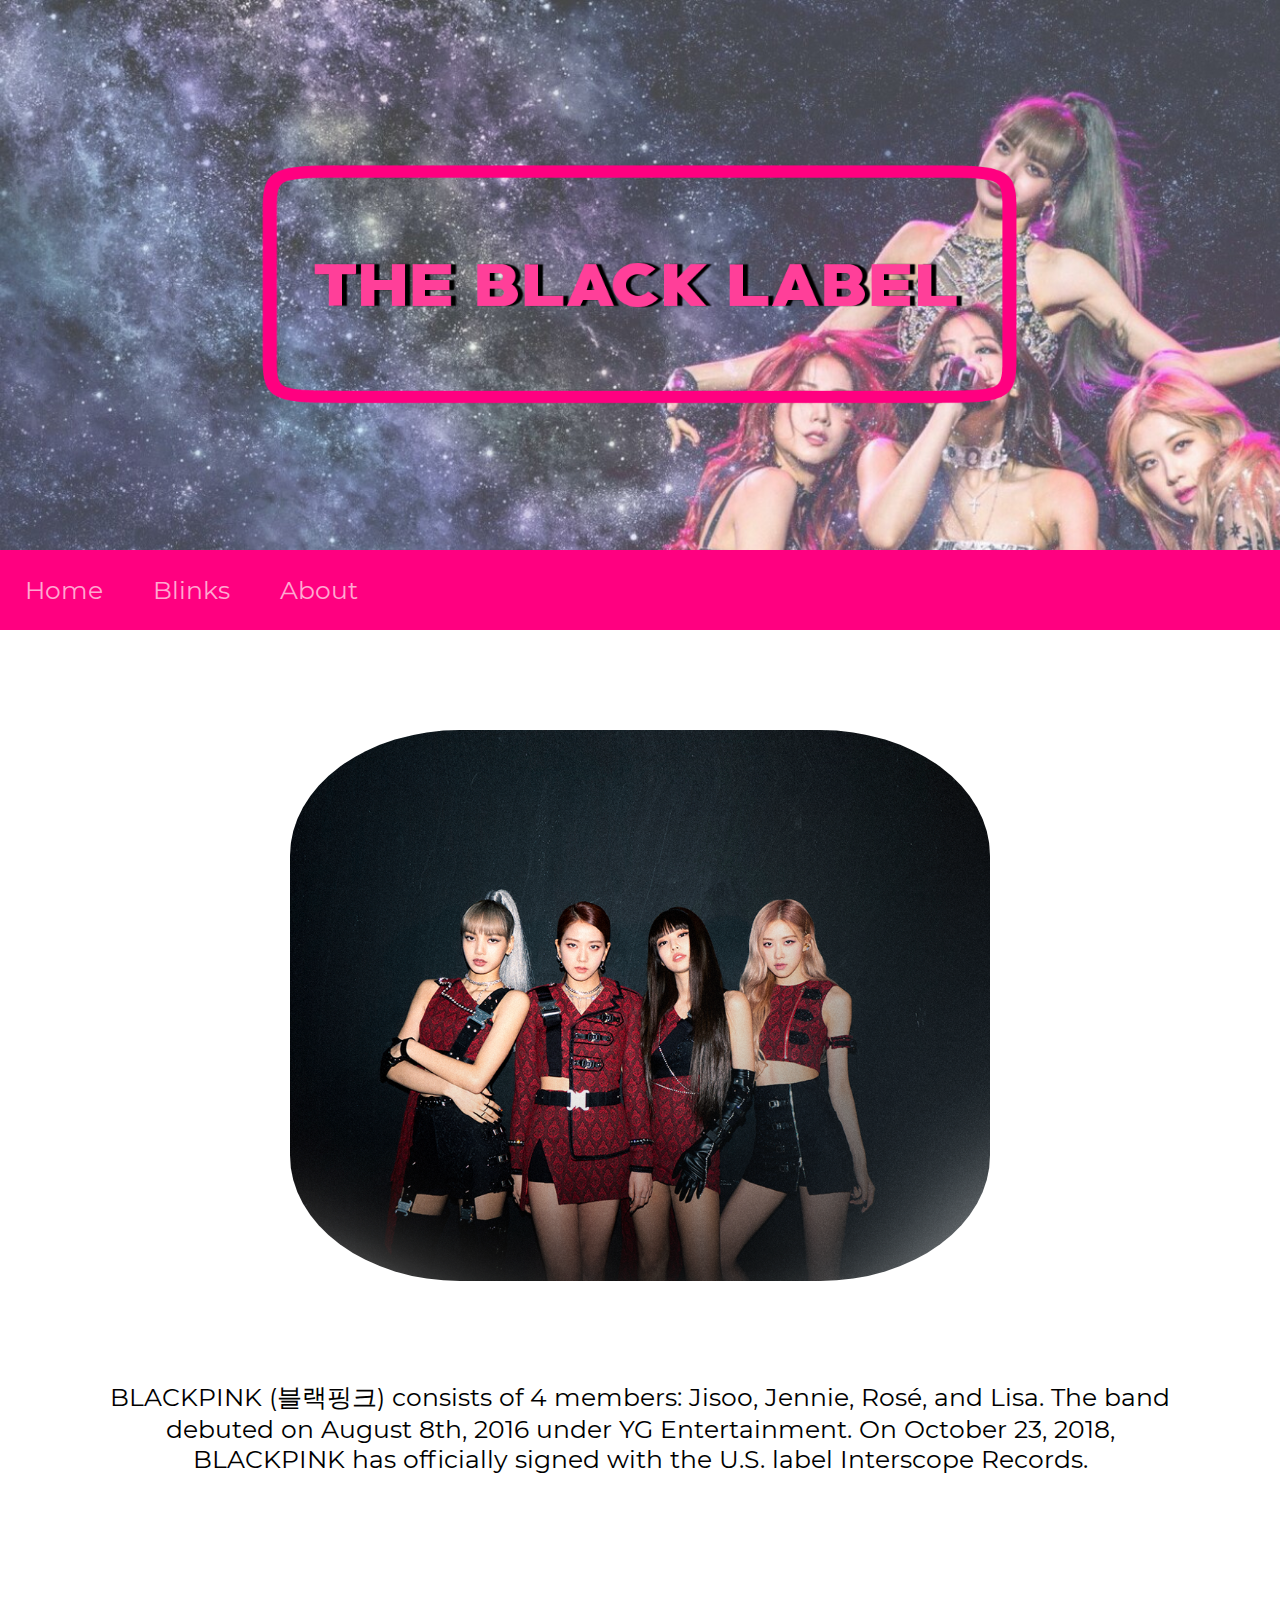
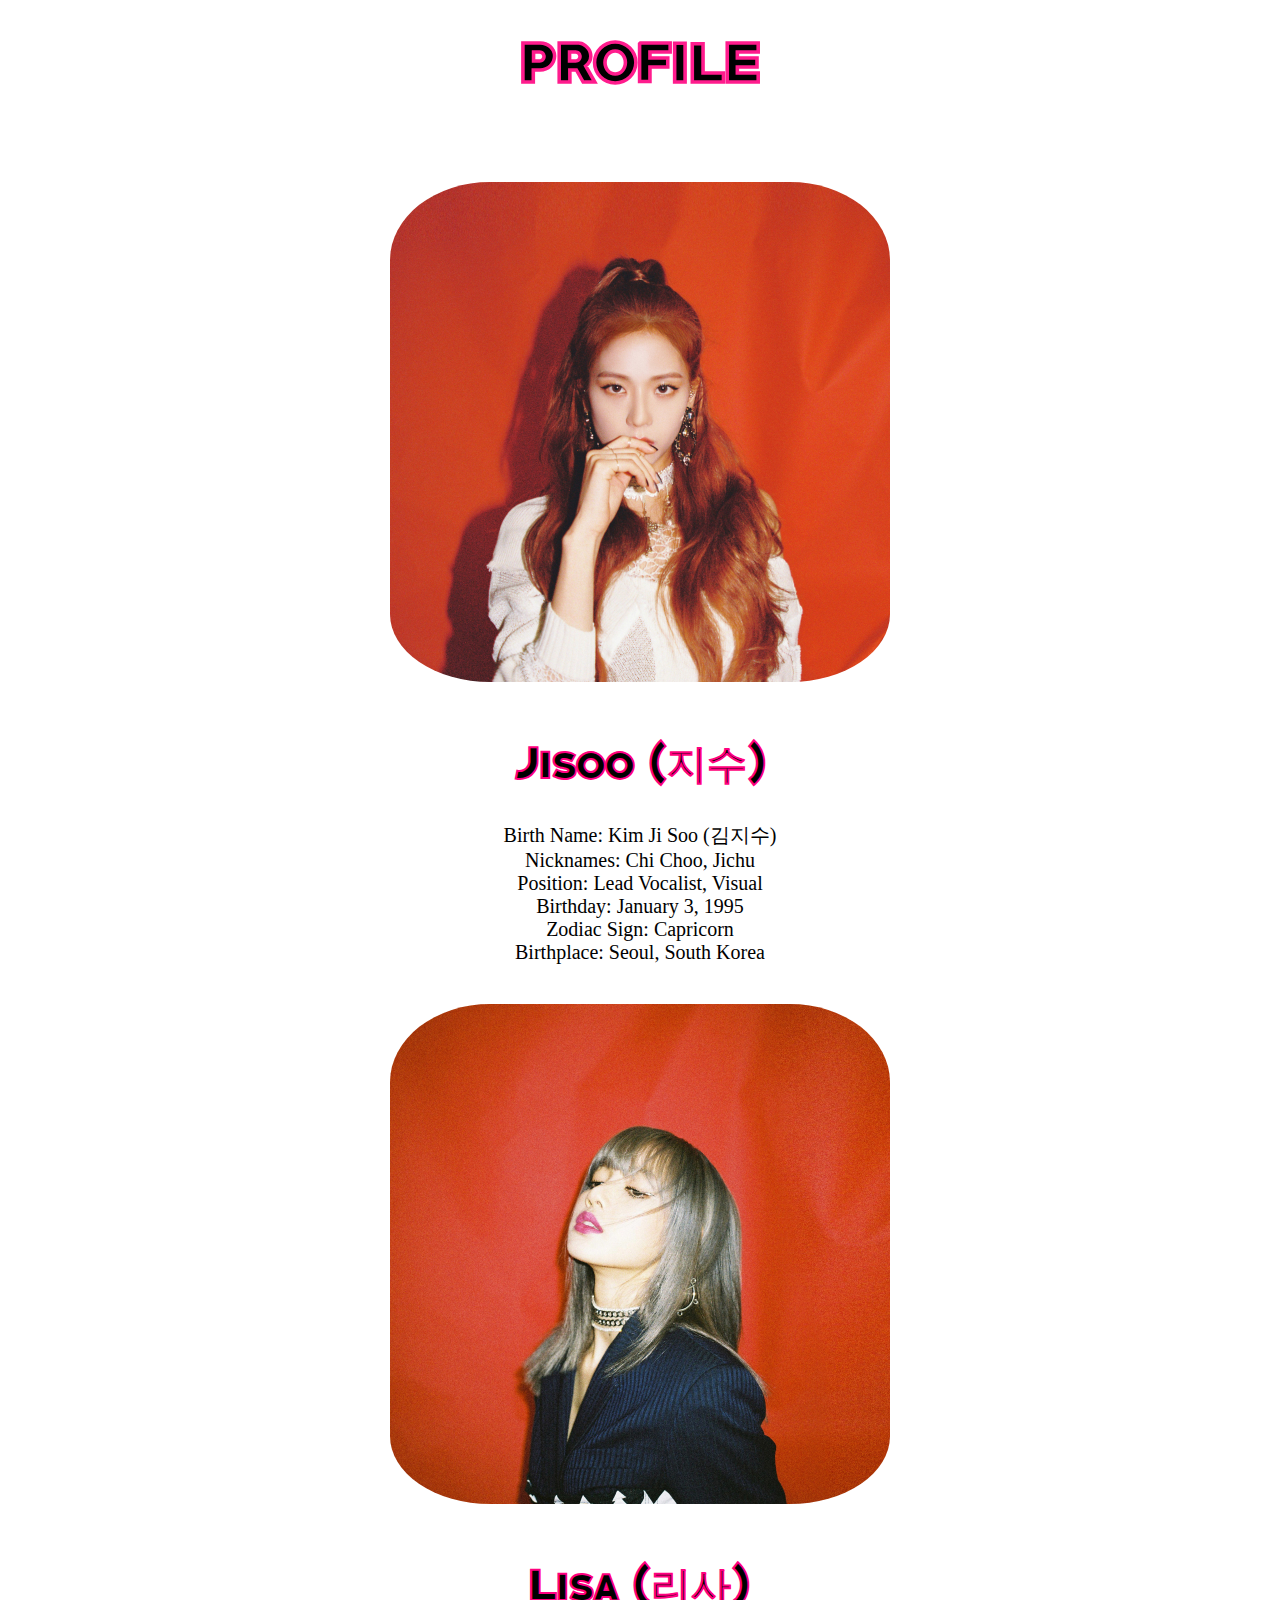
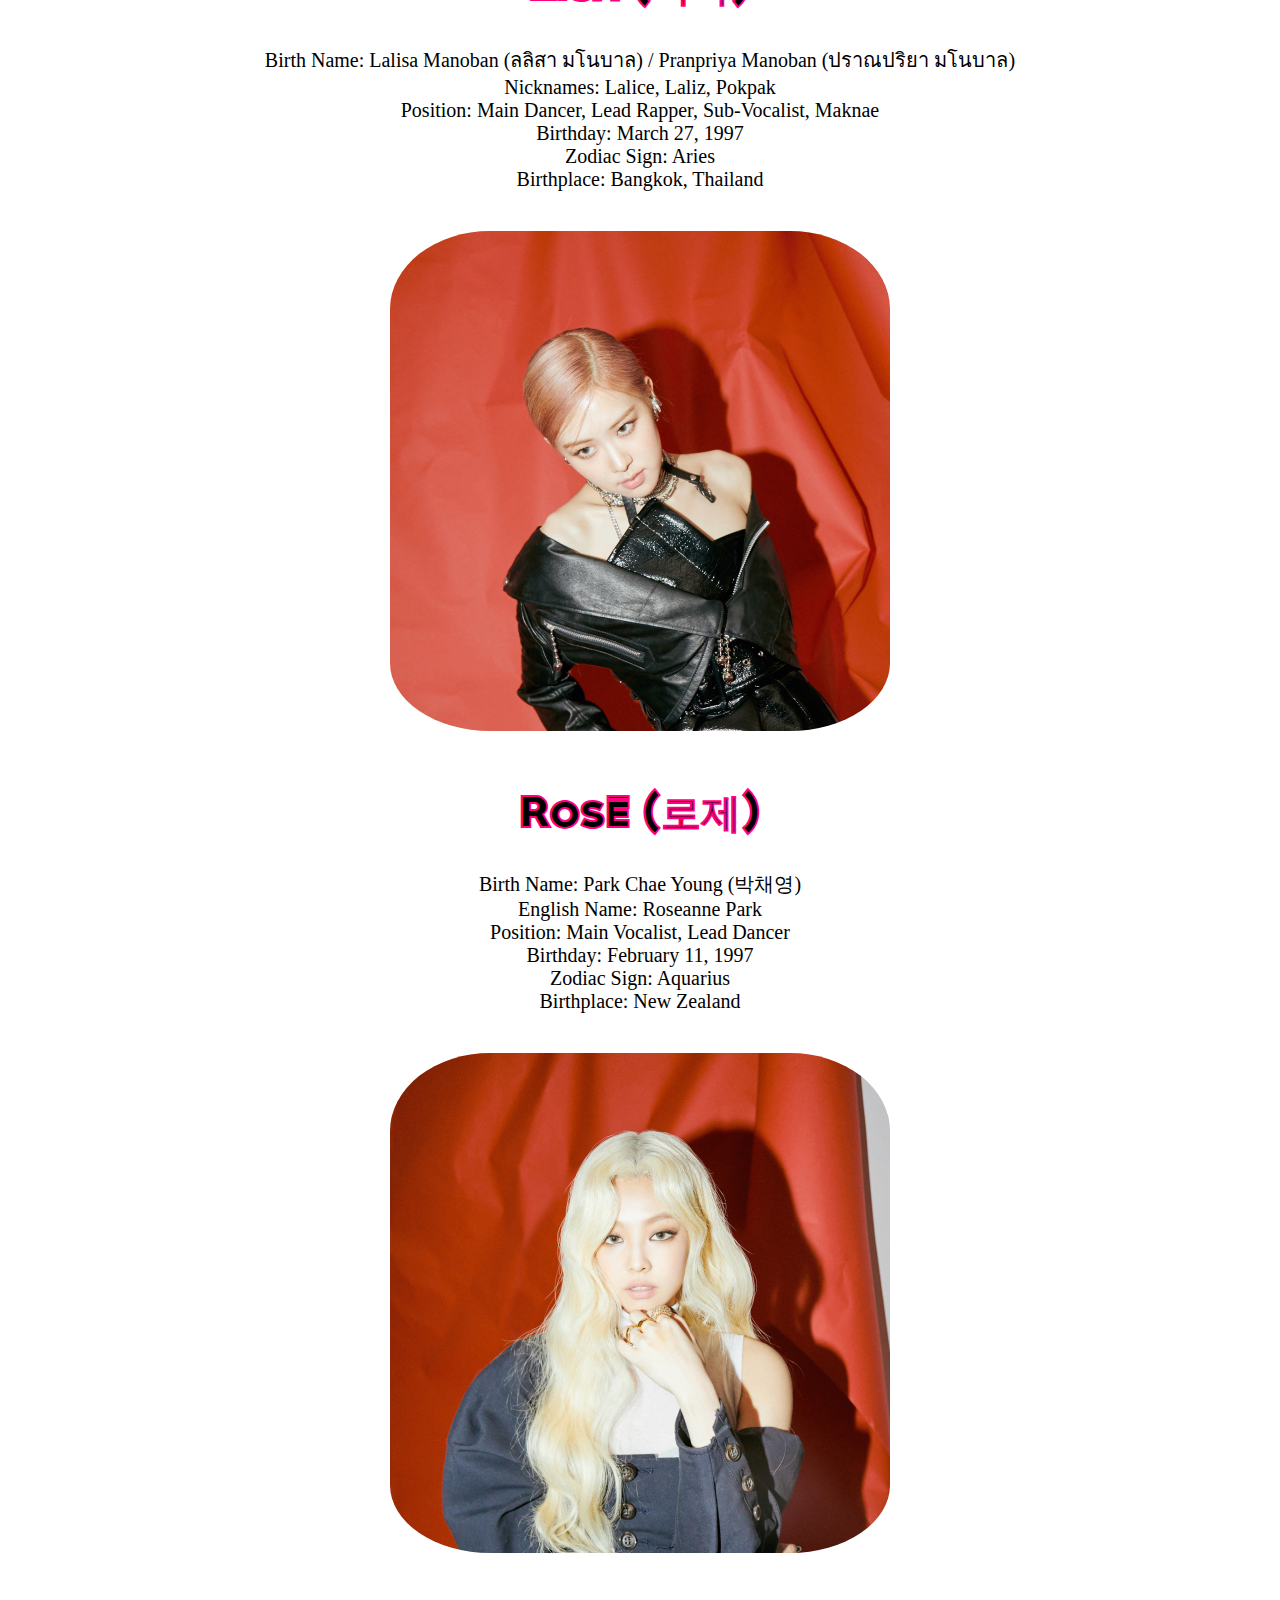
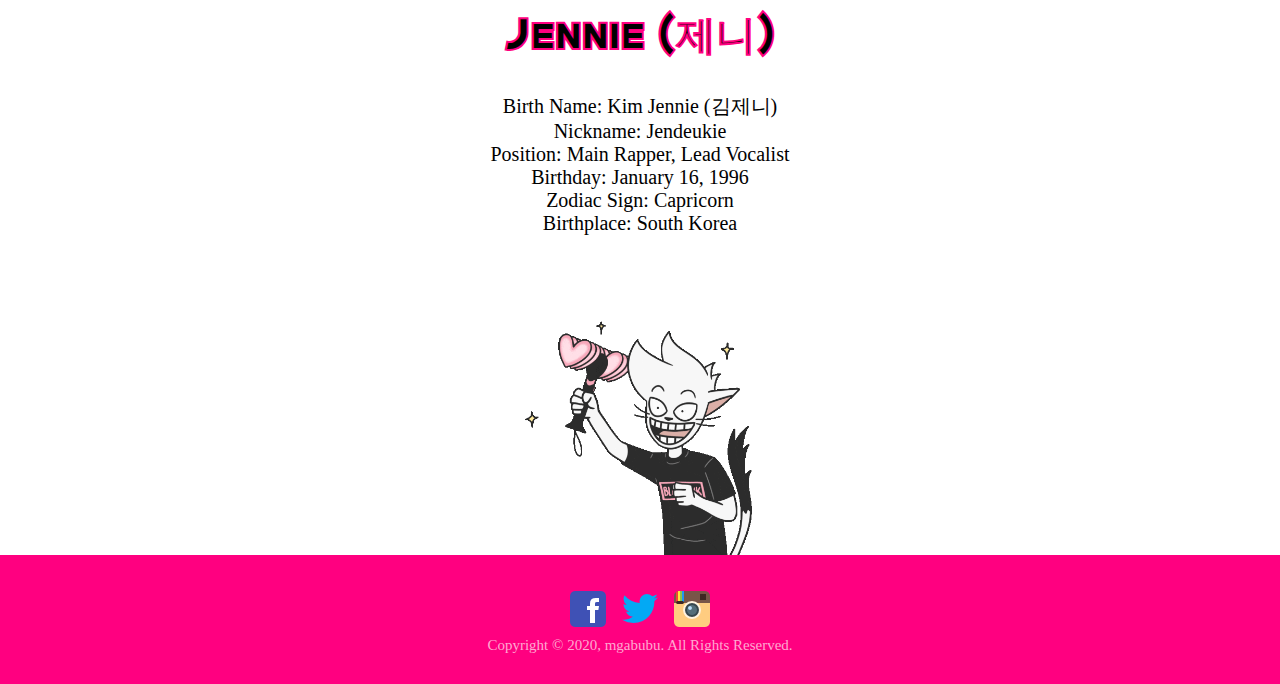
==== index.html @ 603884c1 "Add files via upload" ====
<!DOCTYPE html>
<html lang="en">
<head>
    <meta charset="UTF-8">
    <meta name="viewport" content="width=device-width, initial-scale=1.0">
    <meta http-equiv="X-UA-Compatible" content="ie=edge">
    <title>Black Label</title>
    <link rel="stylesheet" href=".//CSS/main.css">
</head>
<body>
    <div class="Heading">
        <img src="img/10.png" alt=""id="kpoop">
            <ul>
                    <li id="Home"><a href="index.html">Home</a></li>
                    <li id="Blinks"><a href="../teamKPOP/html/blinks.html">Blinks</a></li>
                    <li id="active"><a  href="../teamKPOP/html/about.html">About</a></li>
            </ul>
    </div>
    <div id="Intro">
        <img src="img/main.png" alt="pic" id="picture">
        <p  id="introduction">BLACKPINK (블랙핑크) consists of 4 members: Jisoo, Jennie, Rosé, and Lisa. The band debuted on August 8th, 2016 under YG Entertainment. On October 23, 2018, BLACKPINK has officially signed with the U.S. label Interscope Records.</p>
    </div>
    <div class="Profile">
        <h1 id="prof">PROFILE</h1>
        <img src="img/Jisso.jpg" alt="" id="Jisso">
        <p id="Jis">Jisoo (지수)</p>
        <p>Birth Name: Kim Ji Soo (김지수)</p>
        <p>Nicknames: Chi Choo, Jichu</p>
        <p>Position: Lead Vocalist, Visual</p>
        <p>Birthday: January 3, 1995</p>
        <p>Zodiac Sign: Capricorn</p>
        <p>Birthplace: Seoul, South Korea</p>
        <img src="img/Lisa.jpg" alt="" id="Lisa">
        <p id="Lis">Lisa (리사)</p>
        <p>Birth Name: Lalisa Manoban (ลลิสา มโนบาล) / Pranpriya Manoban (ปราณปริยา มโนบาล)</p>
        <p>Nicknames: Lalice, Laliz, Pokpak</p>
        <p>Position: Main Dancer, Lead Rapper, Sub-Vocalist, Maknae</p>
        <p>Birthday: March 27, 1997</p>
        <p>Zodiac Sign: Aries</p>
        <p>Birthplace: Bangkok, Thailand</p>
        <img src="img/Rose.jpg" alt="" id="Rose">
        <p id="Ros">Rosé (로제)</p>
        <p>Birth Name: Park Chae Young (박채영)</p>
        <p>English Name: Roseanne Park</p>
        <p>Position: Main Vocalist, Lead Dancer</p>
        <p>Birthday: February 11, 1997</p>
        <p>Zodiac Sign: Aquarius</p>
        <p>Birthplace: New Zealand</p>
        <img src="img/Jennie.jpg" alt="" id="Jen">
        <p id="Jenn">Jennie (제니)</p>
        <p>Birth Name: Kim Jennie (김제니)</p>
        <p>Nickname: Jendeukie</p>
        <p>Position: Main Rapper, Lead Vocalist</p>
        <p>Birthday: January 16, 1996</p>
        <p>Zodiac Sign: Capricorn</p>
        <p>Birthplace: South Korea</p>
        <img src="img/giphy-2.gif" alt="" id = "giphy">
    </div>
    <footer class="footer">
        <a href="https://web.facebook.com/BLACKPINKOFFICIAL"class= "social"><img src="img/facebook-48.png" alt=""></a>
        <a href="https://twitter.com/blackpinkglobal"class= "social"><img src="img/twitter-48.png" alt=""></a>
        <a href="https://www.instagram.com/blackpinkofficial/?hl=en"class= "social"><img src="img/instagram-48.png" alt=""></a>
        <p id= "theend">Copyright © 2020, mgabubu. All Rights Reserved.</p>
    </footer>
</body>
</html>
---- CSS/main.css ----
@font-face{
    src: url(../font/PRIMETIME\ ╕\ PERSONAL\ USE\ ONLY.ttf);
    font-family: "Primetime";
}
@font-face{
    src: url(../font/Montserrat/Montserrat-Regular.ttf);
    font-family: "Montserrat";
}
*{
    margin: 0;
    padding: 0;
}

body{
    background-color: white;
}
.Heading{
    text-align: center;
    background : url(../img/nn.jpg);
    background-size: cover;
}
#kpoop{
    display: block;
    margin: auto;
    width: 850px;
    height: 550px;
    display: block;
    bottom: 60px;
}
ul{
    list-style-type: none;
    overflow: hidden;
    background-color: rgb(255, 0, 128);
    background: cover;
    position: relative;
}
  
li{
    float: left;
}
  
li a{
    display: block;
    margin: auto;
    color: rgb(255, 168, 209);
    padding: 25px;
    text-decoration: none;
    font-size: 25px;
    font-family: "Montserrat"; 
}
  
li a:hover{
    background-color:whitesmoke;
} 
#picture{
    width: 700px;
    display: block;
    margin: auto;
    padding: 100px;
    border-radius: 30%;
}
#introduction{
    text-align: center;
    color: black;
    font-size: 25px;
    font-style: normal;
    font-family: "Montserrat";
    margin-bottom: 100px;
    margin-right: 100px;
    margin-left: 100px;
    
}
#Jisso, #Jen, #Lisa, #Rose{
    width: 500px;
    display: block;
    margin: auto;
    padding-top: 40px;
    padding-bottom: 50px;
    border-radius: 20%;
}
#prof, #bl{
    font-size: 50px;
    padding-top: 50px;
    padding-bottom: 50px;
    font-family: "Primetime";
    -webkit-text-stroke-color: rgb(255, 28, 141);
    -webkit-text-stroke-width: 2px;

}
.Profile{
    text-align: center;
    font-size: 20px;
}
#Lis, #Jenn, #Ros, #Jis, #deve, #get{
    text-align: center;
    font-size: 40px;
    font-family: "Primetime";
    padding-bottom:30px;
    -webkit-text-stroke-color: rgb(255, 0, 128);
    -webkit-text-stroke-width: 2px;
}
.footer{
    text-align: center;
    padding:30px 0 ;
    font-family: serif;
    background: rgb(255, 0, 128);
}
#theend{
    font-size: 15px;
    color: rgb(255, 168, 209);
}

#title, #blinks{
    text-align: center;
    font-size: 90px;
    font-family: "Primetime";
    color: rgb(255, 0, 128);
    padding-top: 250px;
    padding-bottom: 320px;
    -webkit-text-stroke-color: black;
    -webkit-text-stroke-width: 2px;

}
#content{
    text-align: center;
    padding: 60px;
    font-size: 30px;
    margin-bottom: 100px;
    margin-top: 200px;
    padding-left: 200px;
    padding-right: 150px;
}
.dev{
    padding-top: 25px;
    line-height: 50px;
    text-align: center;
}
#contact{
    text-align: center;
    padding-bottom: 60px;
    padding-top: 0px;
    font-size: 30px;
}
#giphy, #giphyy, #cute{
    padding-top: 70px;
    width: 250px;
    height: 250px;
    display: block;
    margin: auto;
}

.Blinks_Profile{
    text-align: center;
    color: black;
    font-family: "Montserrat";
    font-size: 15px;
    padding-top: 100px;

}
.Introduction{
    text-align: center;
    color: black;
    font-family: "Montserrat";
    font-size: 20px;
    padding: 50px;
}

#alea, #jenny, #mazon, #princess, #vanessa{
    width: 400px;
    height: 250px;
    border-radius: 10%;
    border: rgb(255, 0, 128) solid 7px;
    position: relative;
    right: 380px;
}
#alea_name, #jenny_name, #mazon_name, #princess_name, #vanessa_name{
    padding-top: 20px;
    position: relative;
    right: 380px;
}
#alea_age, #jenny_age, #mazon_age, #princess_age, #vanessa_age{
    position: relative;
    right: 380px;
}


#alea_department, #jenny_department, #mazon_department, #princess_department, #vanessa_department{
    padding-bottom: 100px;
    position: relative;
    right: 380px;
}

#aleah, #jen, #princes,#mazo, #vanne{
  width: 250px;
  height: 300px;
 
}

.Playlist{
  width: 600px;
  height: 1000px;
  border-radius: 20px;
  border: rgb(255, 0, 128) solid 7px;
  position: relative;
  left: 850px;
  bottom: 1450px;
  margin-bottom: -700px;
}
#aleah{
    position: relative;
    top: 20px;
    right: -2rem;
}
#jen{
    position: relative;
    top: 20px;
    left: 5rem;
}
#mazo{
    position: relative;
    top: 50px;
    right: -2rem;
}
#vanne{
    position: relative;
    top: 45px;
    left: 5rem;
}
#princes{
    position: relative;
    top: 70px;
    left: 9rem;
}
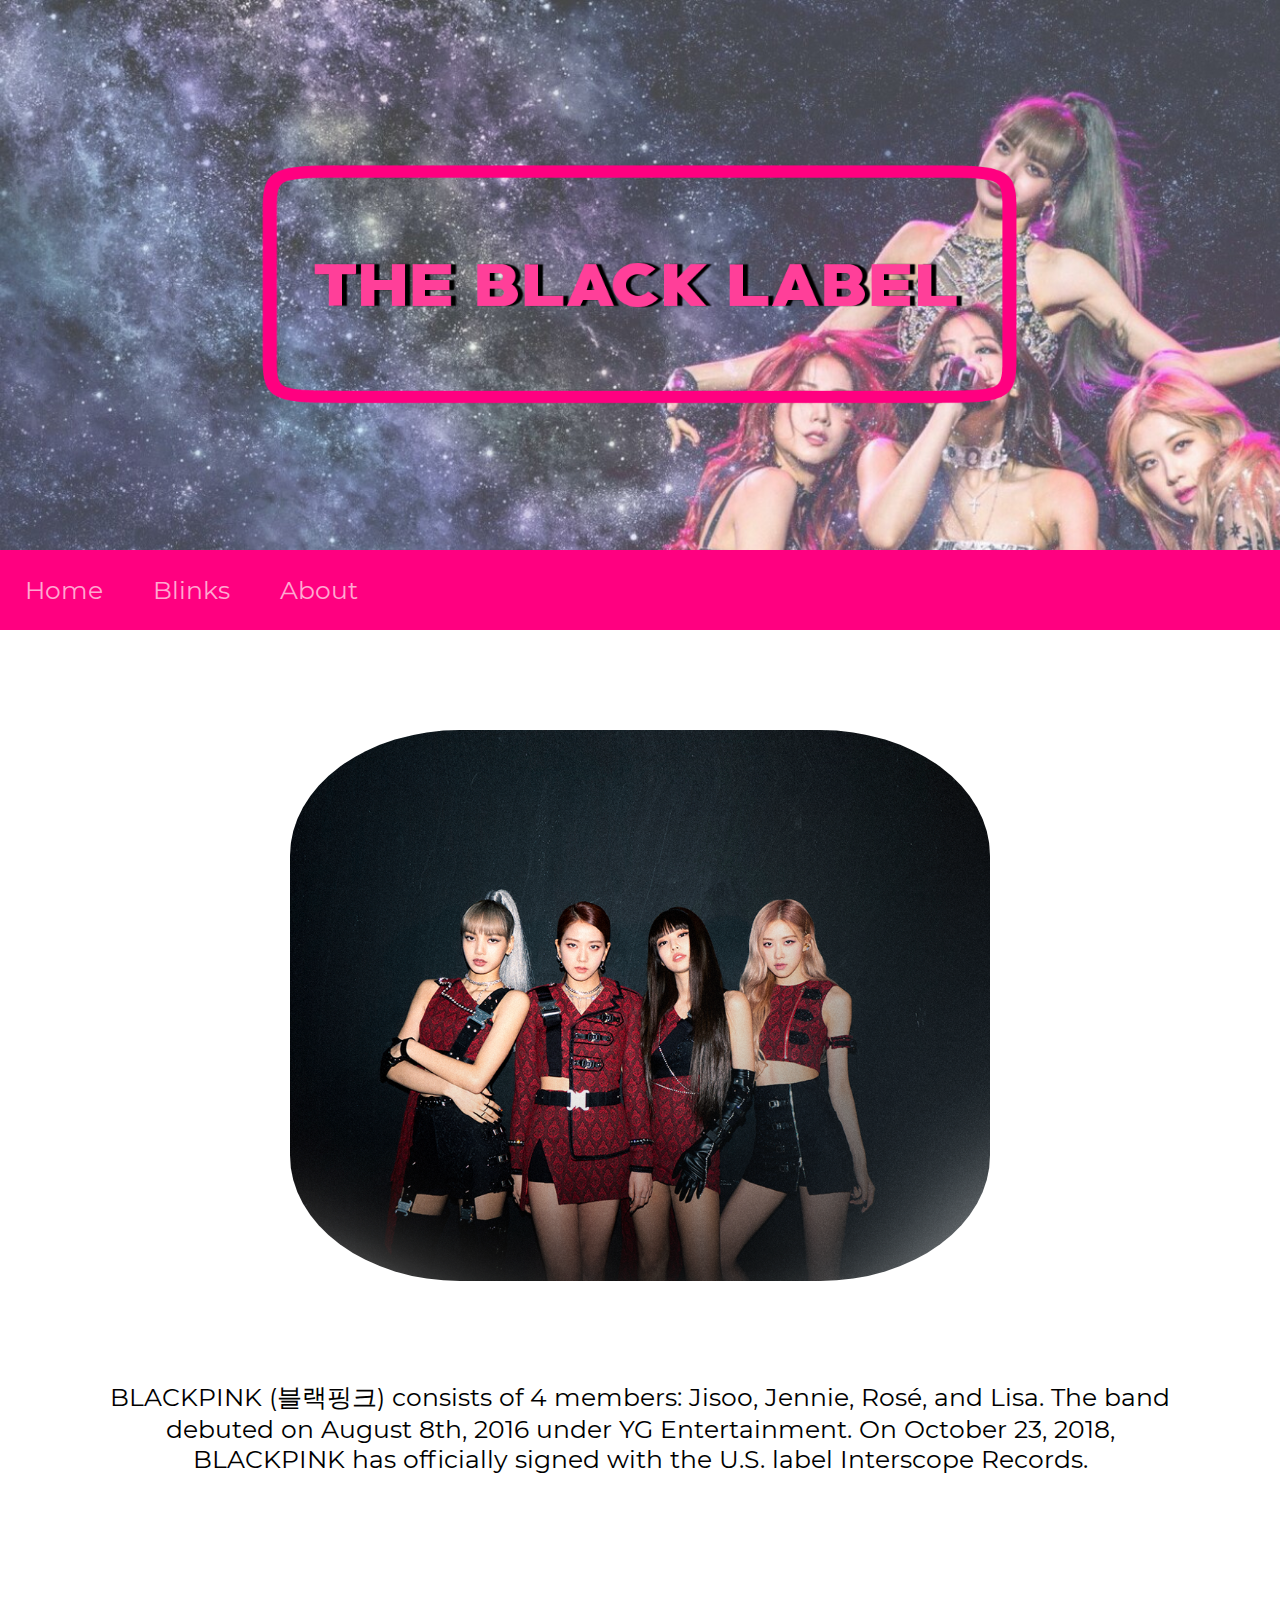
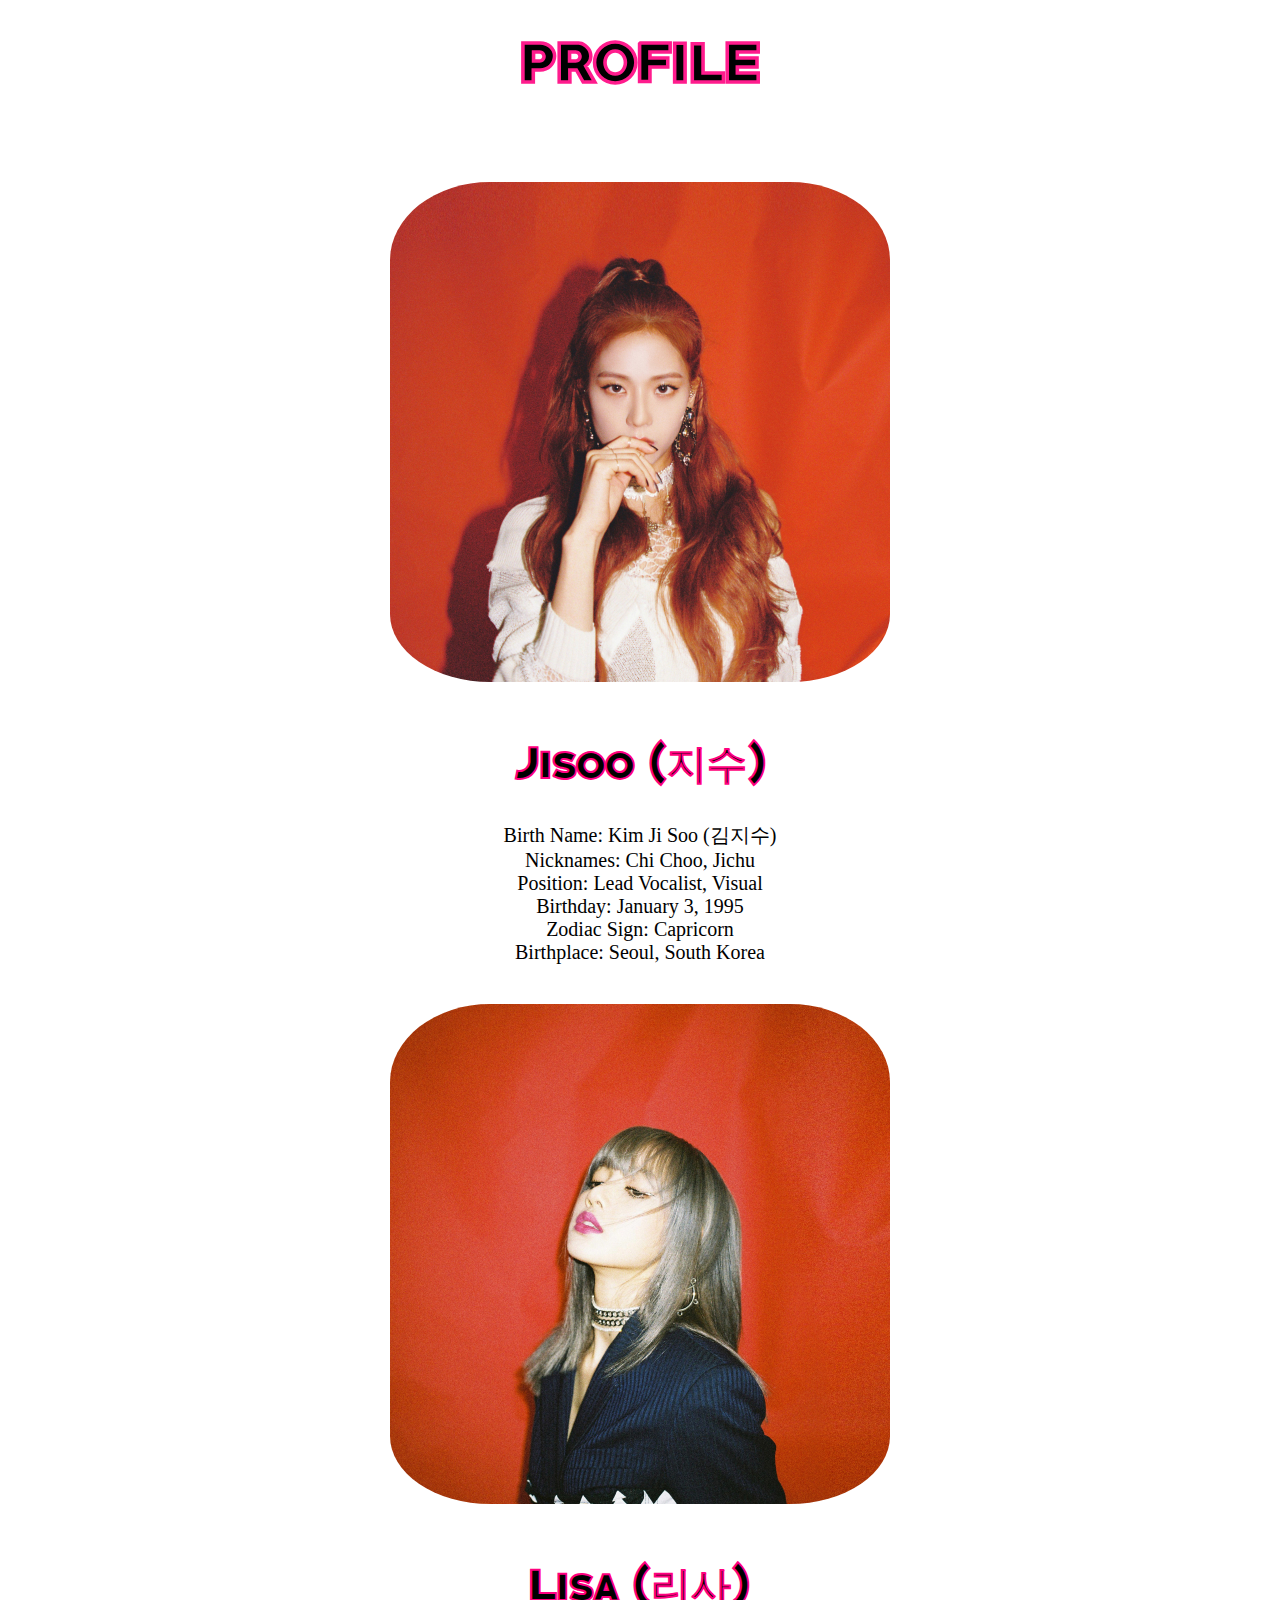
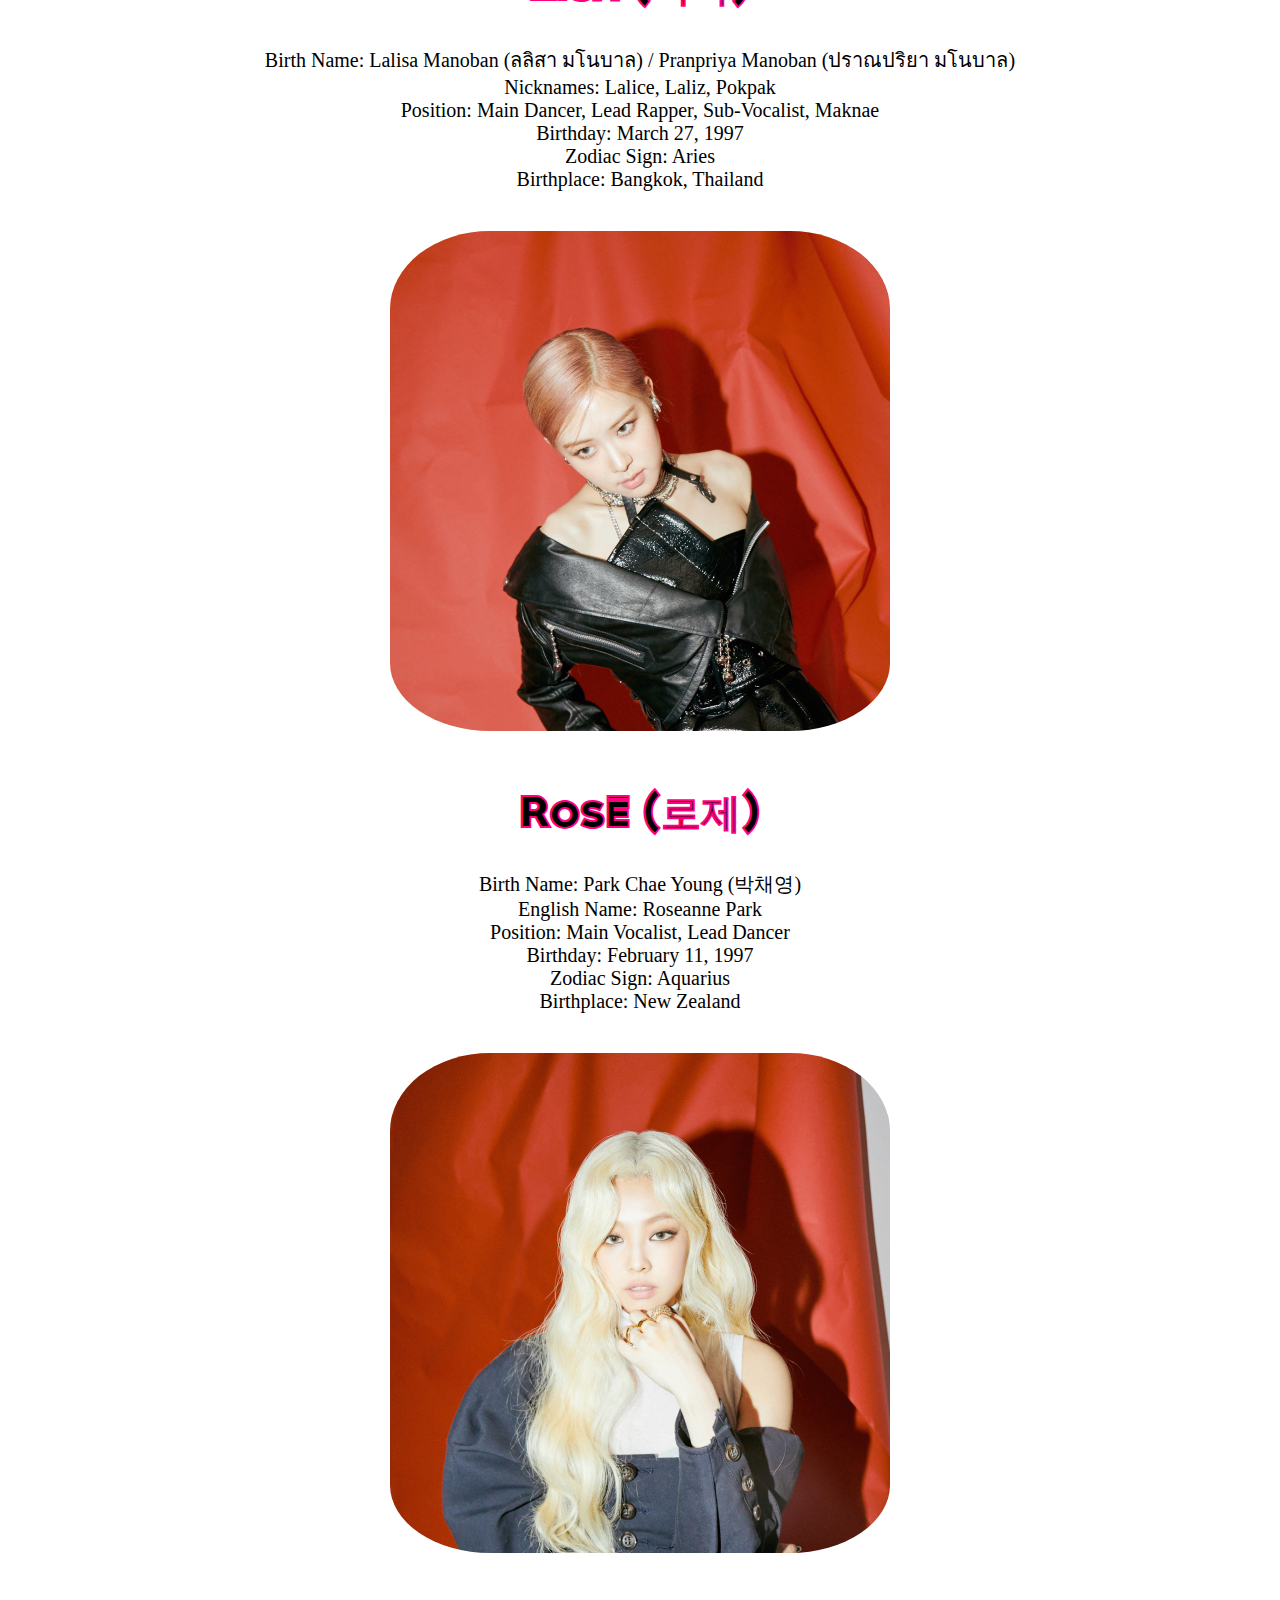
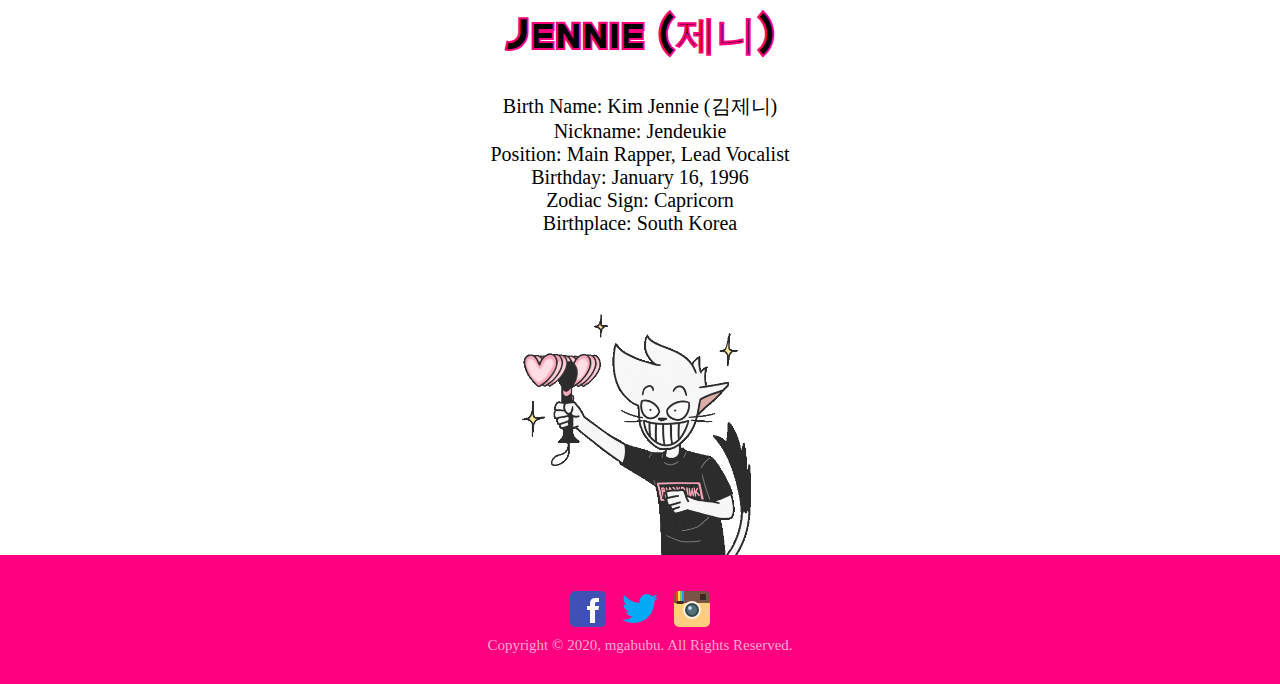
==== commit 1f95106e: "Update index.html" ====
--- a/index.html
+++ b/index.html
@@ -12,7 +12,7 @@
         <img src="img/10.png" alt=""id="kpoop">
             <ul>
                     <li id="Home"><a href="index.html">Home</a></li>
-                    <li id="Blinks"><a href="../teamKPOP/html/blinks.html">Blinks</a></li>
+                    <li id="Blinks"><a href="html/blinks.html">Blinks</a></li>
                     <li id="active"><a  href="../teamKPOP/html/about.html">About</a></li>
             </ul>
     </div>
@@ -63,4 +63,4 @@
         <p id= "theend">Copyright © 2020, mgabubu. All Rights Reserved.</p>
     </footer>
 </body>
-</html>+</html>
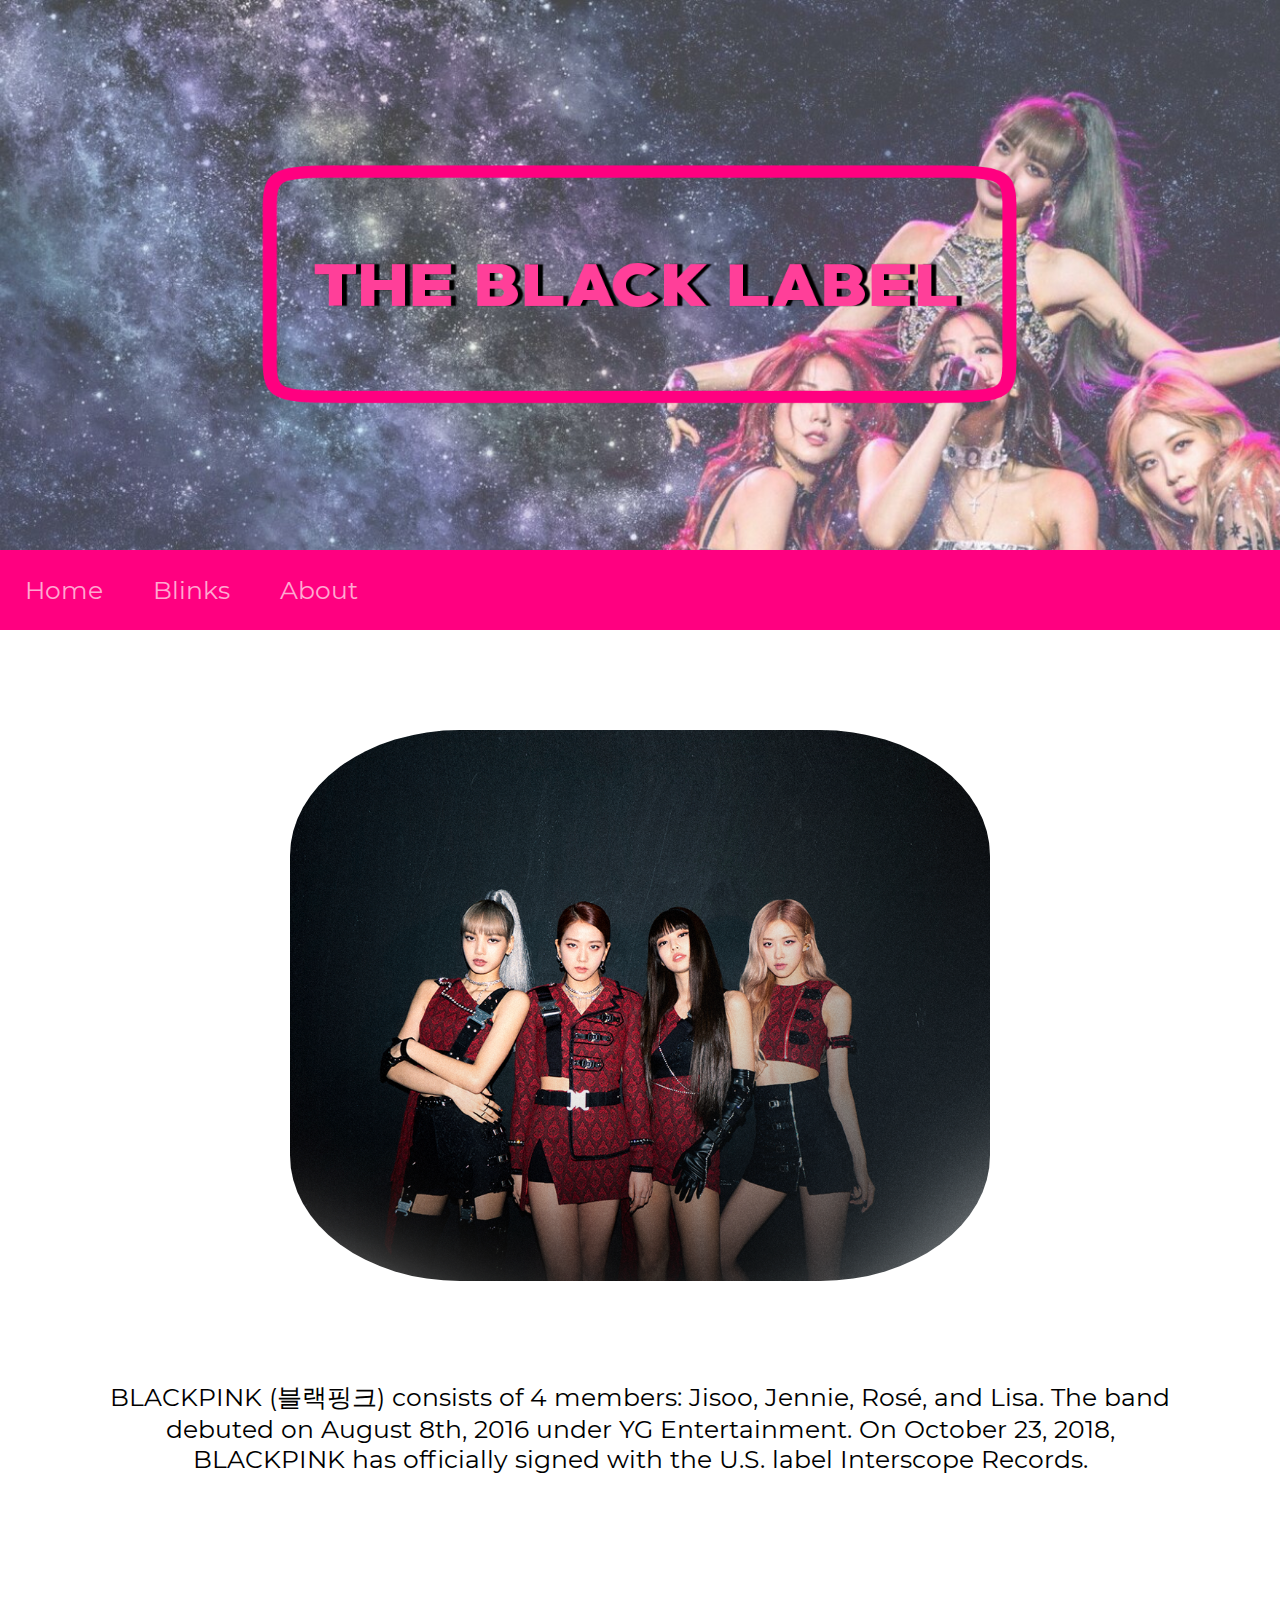
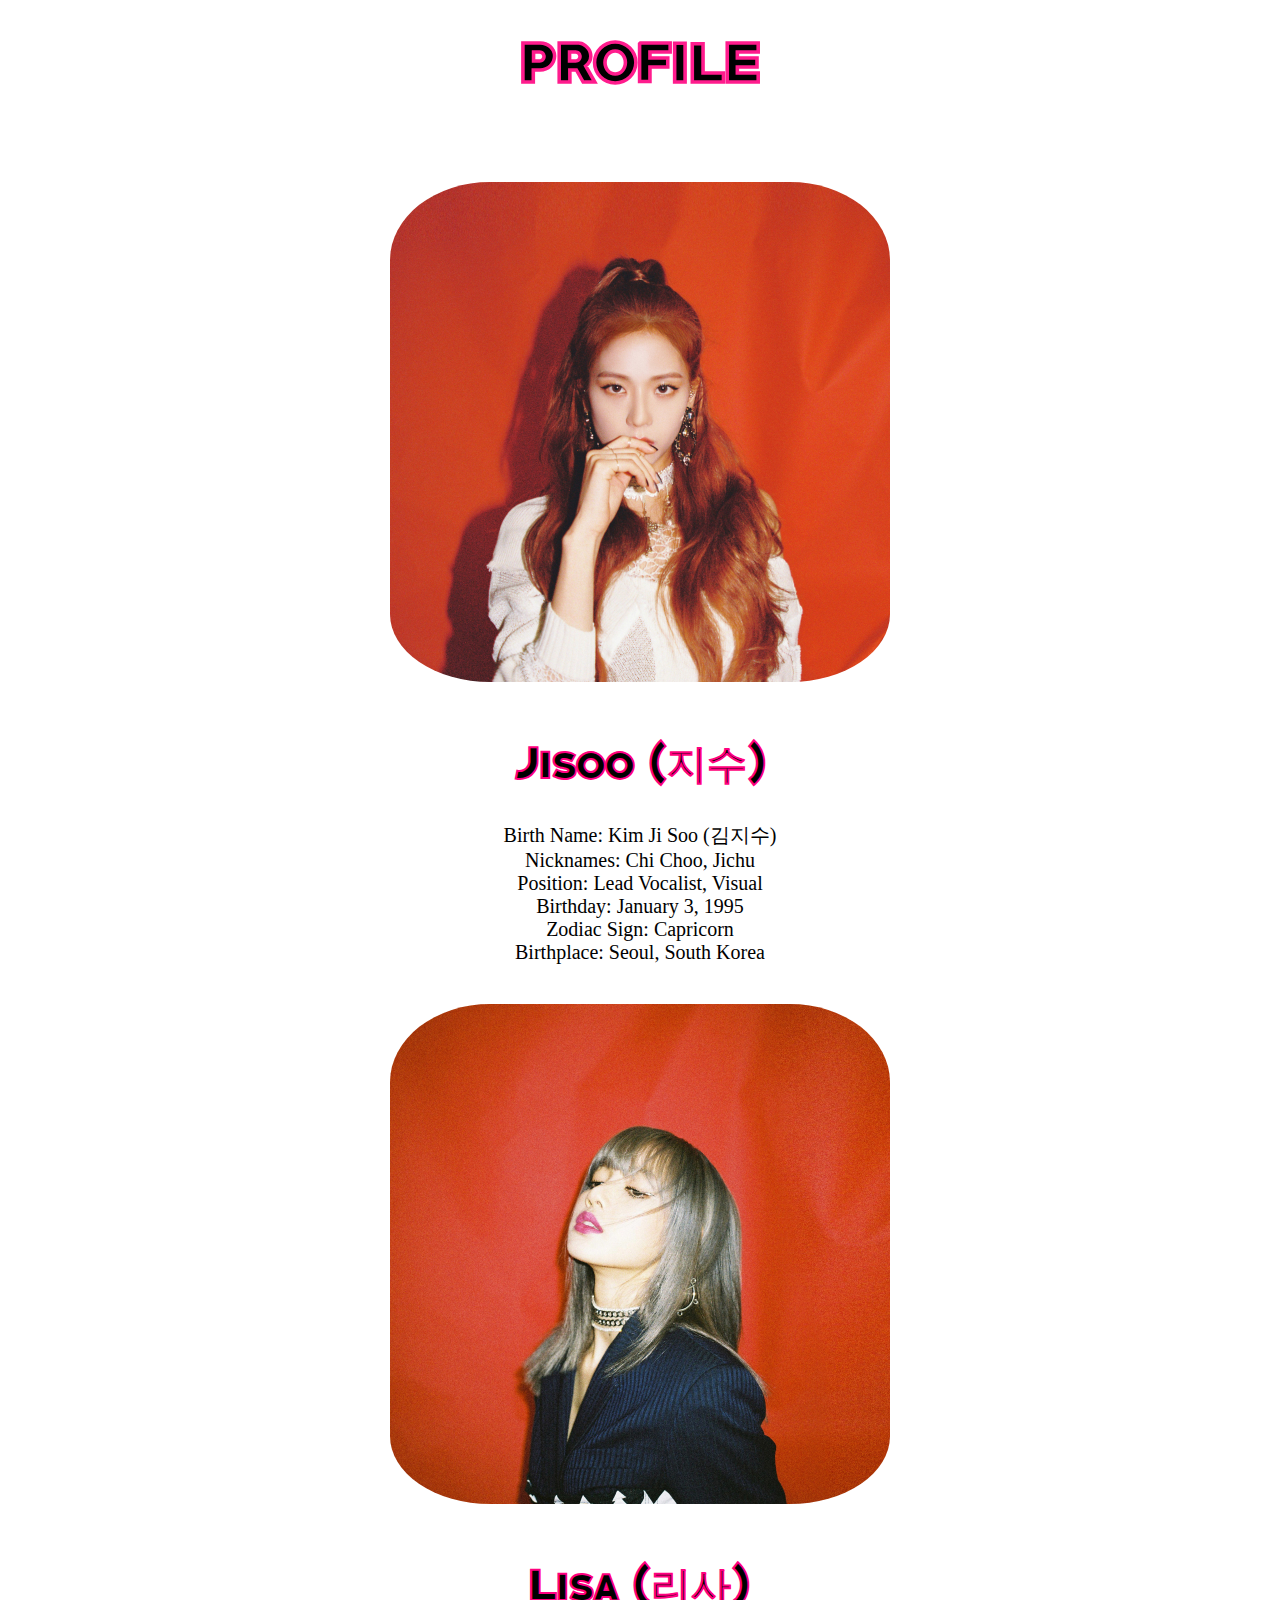
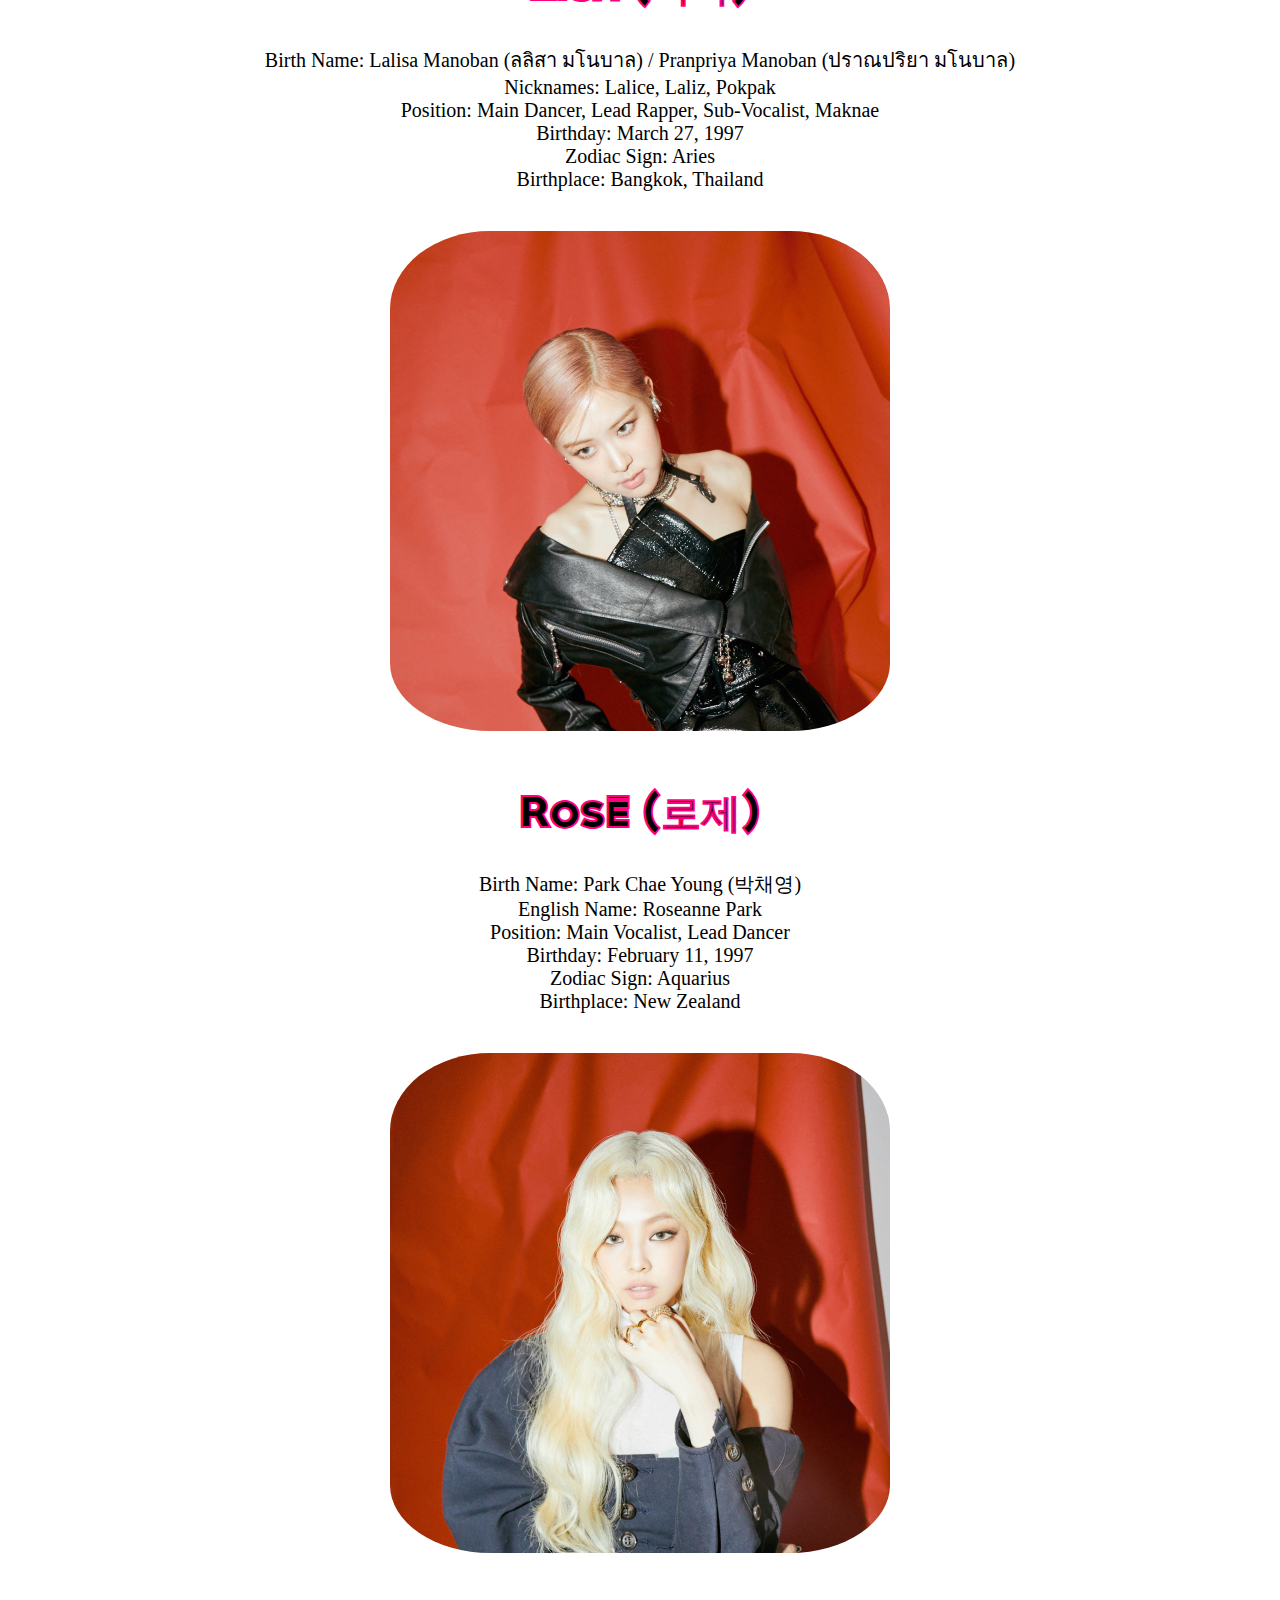
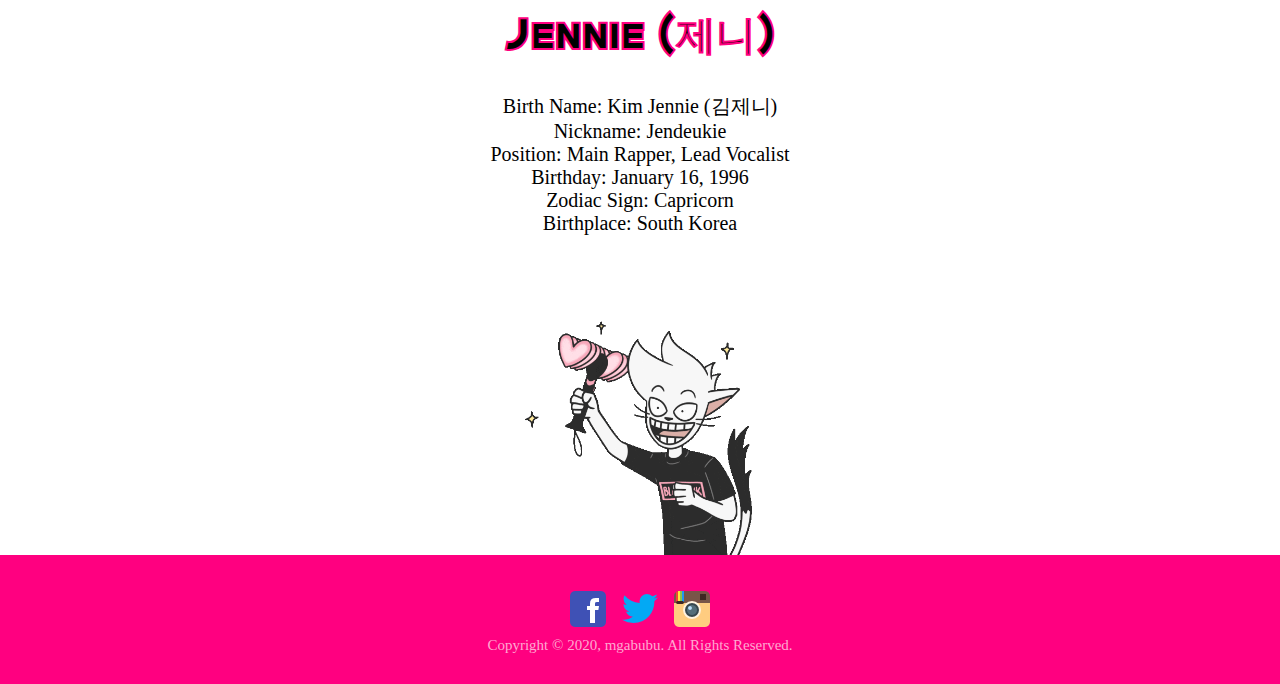
==== commit ee79b477: "Update index.html" ====
--- a/index.html
+++ b/index.html
@@ -12,7 +12,7 @@
         <img src="img/10.png" alt=""id="kpoop">
             <ul>
                     <li id="Home"><a href="index.html">Home</a></li>
-                    <li id="Blinks"><a href="html/blinks.html">Blinks</a></li>
+                    <li id="Blinks"><a href="../teamKPOP/html/blinks.html">Blinks</a></li>
                     <li id="active"><a  href="../teamKPOP/html/about.html">About</a></li>
             </ul>
     </div>
